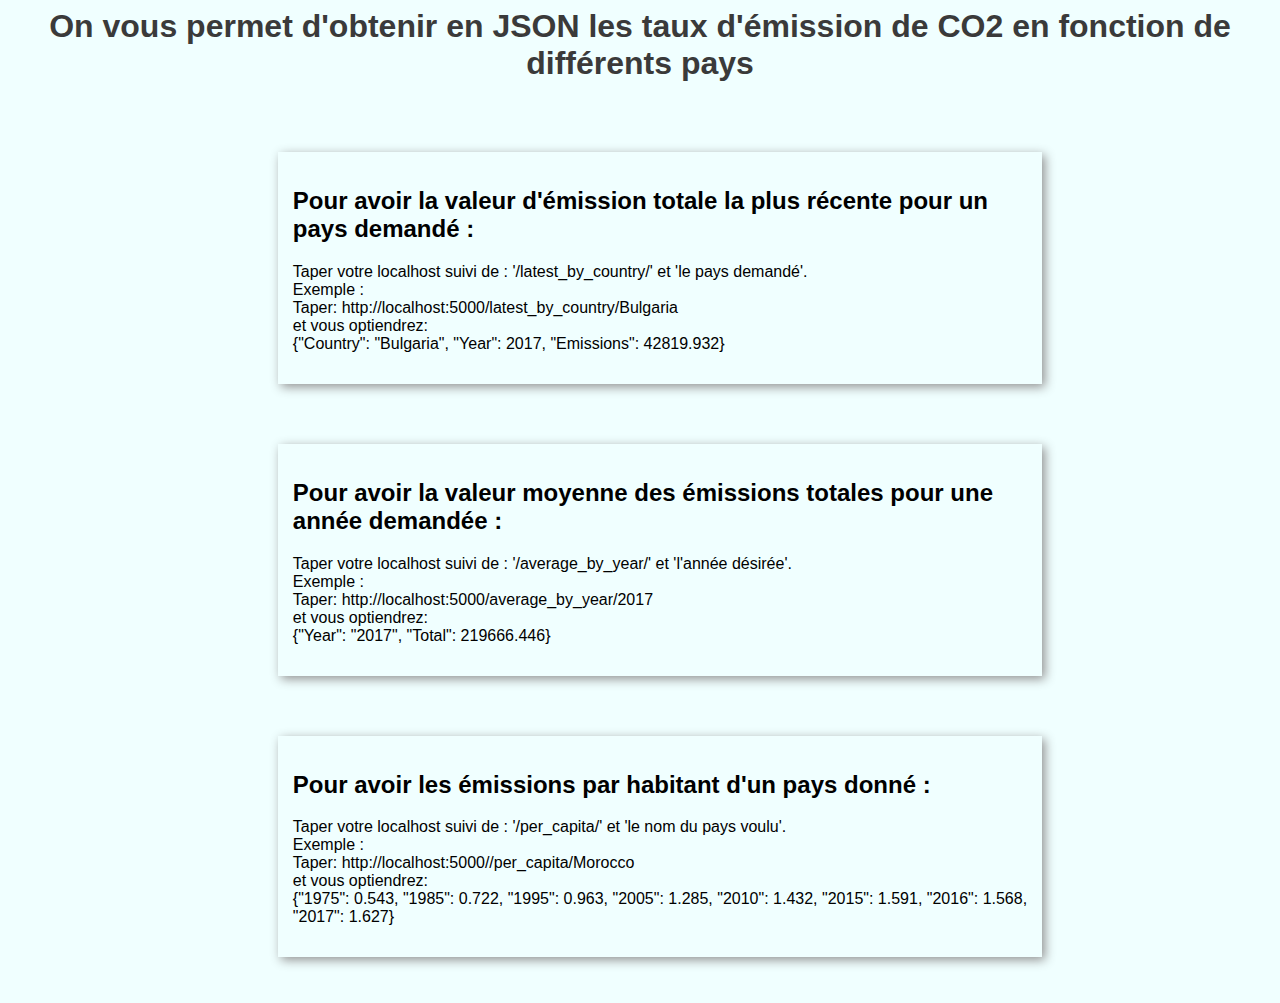
==== templates/index.html @ 386a6c79 "remplacement du HelloWord par notre fonction index, ajout de la page home et son css en static" ====
<!DOCTYPE html>
<html>
    <head>
        <meta charset="utf-8" />
        <link rel="stylesheet" href="../static/app.css" />
        <title>Bienvenue sur l'api taux de CO2</title>
    </head>
    <body>
		<h1> On vous permet d'obtenir en JSON les taux d'émission de CO2 en fonction de différents pays </h1>
		<ul>
			<li>
				<div>
					<h2>Pour avoir la valeur d'émission totale la plus récente pour un pays demandé :</h2> 
					<p>
						Taper votre localhost suivi de : '/latest_by_country/' et 'le pays demandé'.</br>
						Exemple :</br>
						 Taper: http://localhost:5000/latest_by_country/Bulgaria </br>
						 et vous optiendrez:</br>
						 {"Country": "Bulgaria", "Year": 2017, "Emissions": 42819.932}
					</p>
				</div>
			</li>
			<li>
				<div>
					<h2>Pour avoir la valeur moyenne des émissions totales pour une année demandée :</h2> 
					<p>
						Taper votre localhost suivi de : '/average_by_year/' et 'l'année désirée'.</br>
						Exemple :</br>
						 Taper: http://localhost:5000/average_by_year/2017 </br>
						 et vous optiendrez:</br>
						  {"Year": "2017", "Total": 219666.446}
					</p>
				</div>
			</li>
			<li>
				<div>
					<h2>Pour avoir les émissions par habitant d'un pays donné :</h2> 
					<p>Taper votre localhost suivi de : '/per_capita/' et 'le nom du pays voulu'. </br>
						Exemple : </br>
						Taper: http://localhost:5000//per_capita/Morocco </br>
						et vous optiendrez:</br>
						{"1975": 0.543, "1985": 0.722, "1995": 0.963, "2005": 1.285, "2010": 1.432, "2015": 1.591, "2016": 1.568, "2017": 1.627}
					</p>	
				</div>
			</li>
		</ul>
	</body>
</html>
---- static/app.css ----
body{
	font-family:Georgia, Comic Sans Ms, sans-serif;
	background-color: azure;
}

ul{
	display: flex;
	flex-direction: column;
	justify-content: center;
	align-items: center;
	margin-top: 25px;
	list-style: none;
}

li{
	margin: 30px;
	padding: 15px;
	width: 60%;
	box-shadow: 3px 3px 10px rgb(146, 146, 146);
}

h1{
	margin: auto;
	margin-bottom: 40px;
	text-align: center;
	color:rgb(58, 58, 58);
}
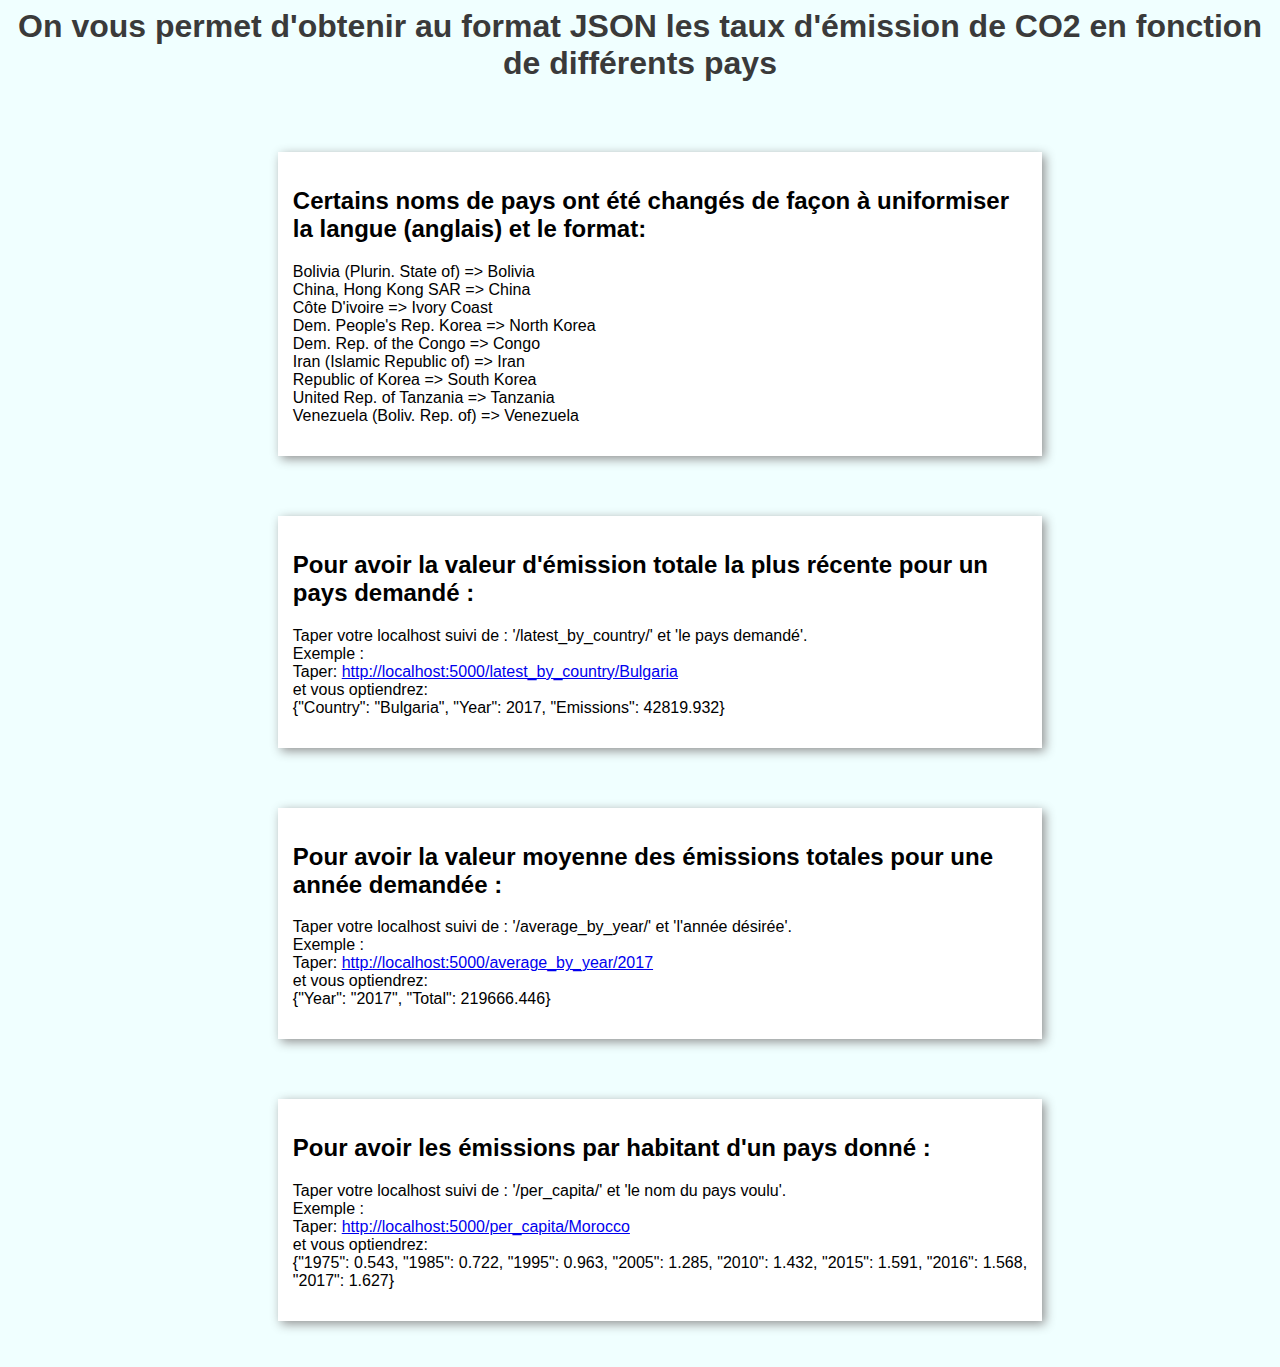
==== commit 63947509: "modif homepage template" ====
--- a/templates/index.html
+++ b/templates/index.html
@@ -6,15 +6,31 @@
         <title>Bienvenue sur l'api taux de CO2</title>
     </head>
     <body>
-		<h1> On vous permet d'obtenir en JSON les taux d'émission de CO2 en fonction de différents pays </h1>
+		<h1> On vous permet d'obtenir au format JSON les taux d'émission de CO2 en fonction de différents pays </h1>
 		<ul>
+			<li>
+				<div>
+					<h2>Certains noms de pays ont été changés de façon à uniformiser la langue (anglais) et le format:</h2> 
+					<p>
+						Bolivia (Plurin. State of) => Bolivia</br>
+						China, Hong Kong SAR => China</br>
+						Côte D'ivoire => Ivory Coast</br>
+						Dem. People's Rep. Korea => North Korea</br>
+						Dem. Rep. of the Congo => Congo</br>
+						Iran (Islamic Republic of) => Iran</br>
+						Republic of Korea => South Korea</br>
+						United Rep. of Tanzania => Tanzania</br>
+						Venezuela (Boliv. Rep. of) => Venezuela
+					</p>
+				</div>
+			</li>
 			<li>
 				<div>
 					<h2>Pour avoir la valeur d'émission totale la plus récente pour un pays demandé :</h2> 
 					<p>
 						Taper votre localhost suivi de : '/latest_by_country/' et 'le pays demandé'.</br>
 						Exemple :</br>
-						 Taper: http://localhost:5000/latest_by_country/Bulgaria </br>
+						 Taper: <a href="http://localhost:5000/latest_by_country/Bulgaria">http://localhost:5000/latest_by_country/Bulgaria</a> </br>
 						 et vous optiendrez:</br>
 						 {"Country": "Bulgaria", "Year": 2017, "Emissions": 42819.932}
 					</p>
@@ -26,7 +42,7 @@
 					<p>
 						Taper votre localhost suivi de : '/average_by_year/' et 'l'année désirée'.</br>
 						Exemple :</br>
-						 Taper: http://localhost:5000/average_by_year/2017 </br>
+						 Taper: <a href="http://localhost:5000/average_by_year/2017">http://localhost:5000/average_by_year/2017</a> </br>
 						 et vous optiendrez:</br>
 						  {"Year": "2017", "Total": 219666.446}
 					</p>
@@ -37,7 +53,7 @@
 					<h2>Pour avoir les émissions par habitant d'un pays donné :</h2> 
 					<p>Taper votre localhost suivi de : '/per_capita/' et 'le nom du pays voulu'. </br>
 						Exemple : </br>
-						Taper: http://localhost:5000//per_capita/Morocco </br>
+						Taper: <a href="http://localhost:5000/per_capita/Morocco">http://localhost:5000/per_capita/Morocco</a> </br>
 						et vous optiendrez:</br>
 						{"1975": 0.543, "1985": 0.722, "1995": 0.963, "2005": 1.285, "2010": 1.432, "2015": 1.591, "2016": 1.568, "2017": 1.627}
 					</p>	
--- a/static/app.css
+++ b/static/app.css
@@ -14,6 +14,7 @@
 }
 
 li{
+	background-color: #fff;
 	margin: 30px;
 	padding: 15px;
 	width: 60%;
